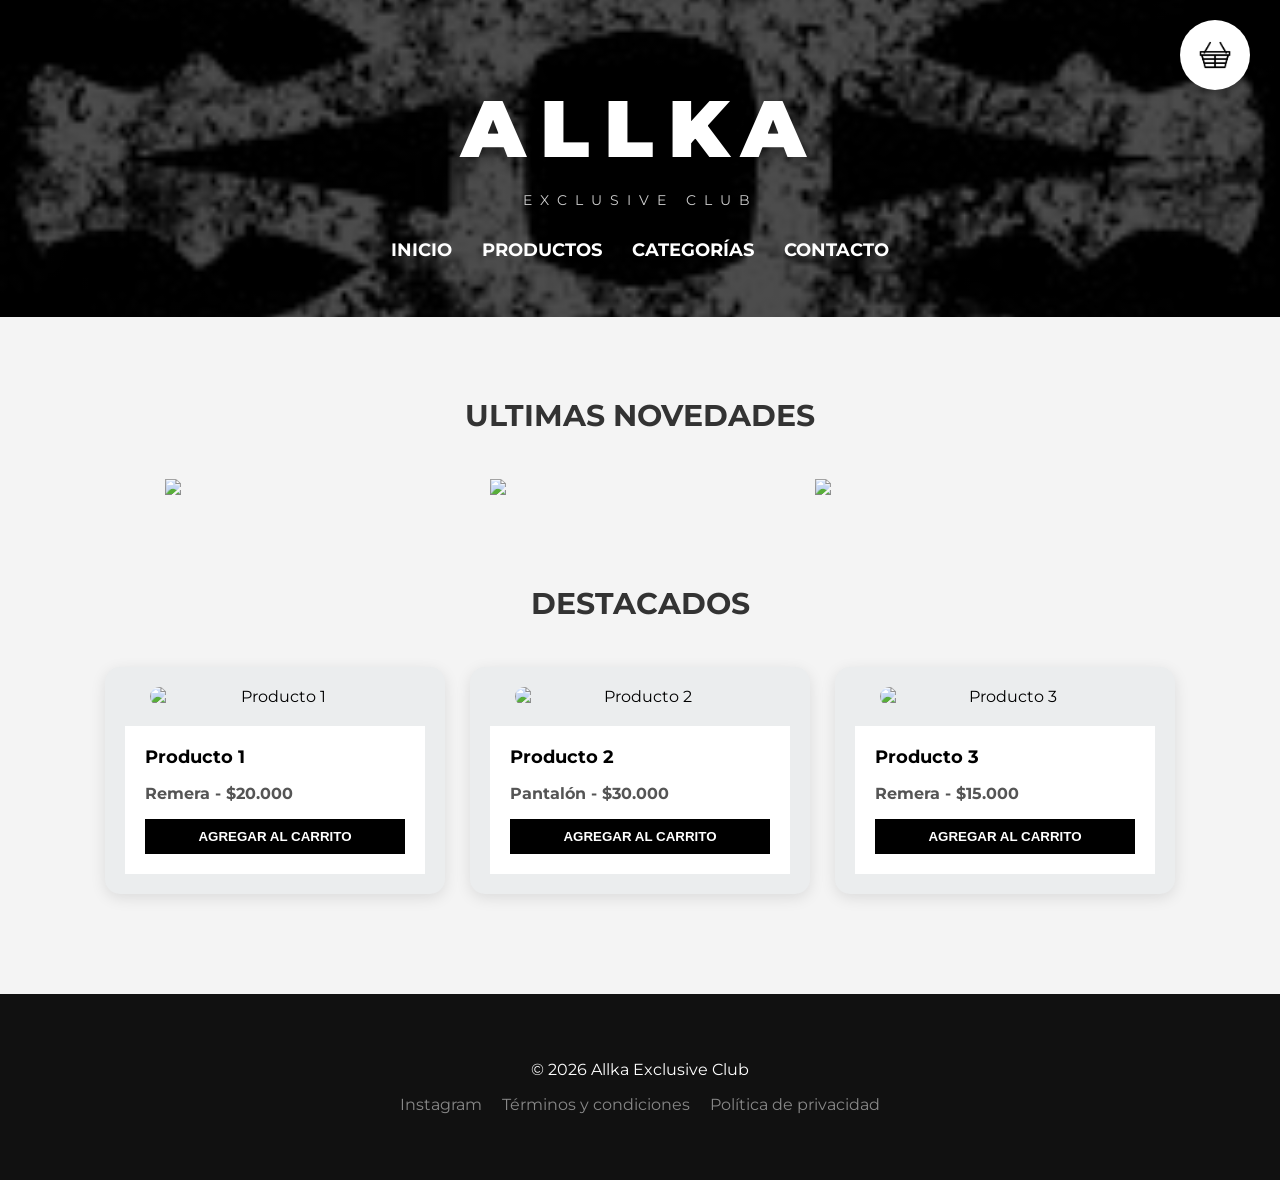
==== index.html @ d6b00877 "Update index.html" ====
<!DOCTYPE html>
<html lang="es">
<head>
    <meta charset="UTF-8">
    <meta name="viewport" content="width=device-width, initial-scale=1.0">
    <title>Allka Exclusive Club</title>
    <link href="https://fonts.googleapis.com/css2?family=Montserrat:wght@400;700;900&display=swap" rel="stylesheet">
    <link rel="stylesheet" href="estilos.css">
</head>
<body>

<header>
    <div id="contenedor-logo">
        <h1>Allka</h1>
        <p class="subtitulo-marca">Exclusive Club</p>
    </div>

    <nav>
        <ul id="lista-header">
            <li><a href="index.html">Inicio</a></li>
            <li><a href="productos.html">Productos</a></li>
            <li><a href="categorias.html">Categorías</a></li>
            <li><a href="contacto.html">Contacto</a></li>
        </ul>
    </nav>

    <div id="boton-carrito">
        <a href="carrito.html">
            <img src="carrito.jpg" id="img-carrito" alt="Carrito">
        </a>
    </div>
</header>

<main>
    <section>
        <h2 class="titulo-seccion">Ultimas novedades</h2>
        <div class="contenedor-flex">
            <img src="remera 1.jpg" class="img-novedad">
            <img src="pantalon 1.jpg" class="img-novedad">
            <img src="remera 2.jpg" class="img-novedad">
        </div>
    </section>

    <section>
        <h2 class="titulo-seccion">Destacados</h2>
        <div class="contenedor-flex">
            <article class="tarjeta-producto">
                <img src="remera 2.jpg" alt="Producto 1">
                <div class="info-producto">
                    <h2>Producto 1</h2>
                    <p>Remera - $20.000</p>
                    <button class="btn-agregar" onclick="agregar('Remera', 20000, 'remera 3.jpg')">Agregar al carrito</button>
                </div>
            </article>

            <article class="tarjeta-producto">
                <img src="pantalon 1.jpg" alt="Producto 2">
                <div class="info-producto">
                    <h2>Producto 2</h2>
                    <p>Pantalón - $30.000</p>
                    <button class="btn-agregar" onclick="agregar('Pantalón', 30000, 'pantalon 2.jpg')">Agregar al carrito</button>
                </div>
            </article>

            <article class="tarjeta-producto">
                <img src="remera 1.jpg" alt="Producto 3">
                <div class="info-producto">
                    <h2>Producto 3</h2>
                    <p>Remera - $15.000</p>
                    <button class="btn-agregar" onclick="agregar('Remera', 15000, 'remera 4.jpg')">Agregar al carrito</button>
                </div>
            </article>
        </div>
    </section>
</main>

<footer>
    <p id="copyright">© 2026 Allka Exclusive Club</p>
    <nav id="menu-footer">
        <ul id="lista-enlaces">
            <li><a href="https://www.instagram.com/allkaexclusiveclub/" target="_blank">Instagram</a></li>
            <li><a href="Términos.html">Términos y condiciones</a></li>
            <li><a href="Privacidad.html">Política de privacidad</a></li>
        </ul>
    </nav>
</footer>

<script>
    let carrito = JSON.parse(localStorage.getItem("carrito")) || [];
    function agregar(nombre, precio, imagen) {
        let producto = { nombre, precio, imagen };
        carrito.push(producto);
        localStorage.setItem("carrito", JSON.stringify(carrito));
        alert("¡Producto agregado!");
    }
</script>

</body>
</html>
---- estilos.css ----
/* Configuración General */
body {
    background-color: #f4f4f4;
    font-family: 'Montserrat', sans-serif;
    margin: 0;
    padding: 0;
}

/* Header con fondo de imagen */
header {
    position: relative;
    background-image: linear-gradient(rgba(0, 0, 0, 0.7), rgba(0, 0, 0, 0.7)), url('allka logo.jpg'); 
    background-size: cover;
    background-position: center;
    color: white;
    text-align: center;
    padding: 80px 0 40px 0;
}

h1 {
    font-size: 40px;
    font-weight: 900;
    text-transform: uppercase;
    letter-spacing: 5px;
    margin: 0;
    text-shadow: 2px 2px 15px rgba(0,0,0,0.5);
}

header h1 {
    font-size: 80px;
    font-weight: 900;
    text-transform: uppercase;
    letter-spacing: 15px;
    margin: 0;
    text-shadow: 2px 2px 15px rgba(0,0,0,0.5);
}

.subtitulo-marca {
    font-size: 14px;
    letter-spacing: 8px;
    text-transform: uppercase;
    color: #ccc;
    margin-bottom: 30px;
}

/* Menú de navegación */
#lista-header {
    list-style: none;
    padding: 0;
    display: flex;
    justify-content: center;
    gap: 30px;
}

#lista-header a {
    text-decoration: none;
    color: white;
    font-size: 18px;
    font-weight: bold;
    text-transform: uppercase;
    transition: 0.3s;
}

#lista-header a:hover {
    color: #ff0000; 
    border-bottom: 2px solid white;
}

/* Carrito en la esquina */
#boton-carrito {
    position: absolute;
    top: 20px;
    right: 30px;
}

#img-carrito {
    width: 50px;
    height: 50px;
    background: white;
    padding: 10px;
    border-radius: 50%;
    box-shadow: 0 4px 10px rgba(0,0,0,0.3);
}

.contenedor-flex {
    display: flex;
    flex-wrap: wrap;
    justify-content: center;
    gap: 25px;
    padding: 20px;
}

.titulo-seccion {
    text-align: center;
    text-transform: uppercase;
    font-size: 30px;
    color: #333;
    margin-top: 50px;
}

.tarjeta-producto {
    background-color: #ebedee; 
    width: 300px;
    transition: 0.3s;
    border: none;
}

.tarjeta-producto:hover {
    outline: 2px solid black;
}

.tarjeta-producto img {
    width: 100%;
    height: auto;
    display: block;
}

.info-producto {
    background-color: white;
    padding: 20px;
    text-align: left;
}

.info-producto h2 {
    font-size: 18px;
    margin: 0;
    color: black;
}

.info-producto p {
    font-weight: bold;
    color: #555;
}

.btn-agregar {
    background-color: black;
    color: white;
    border: none;
    padding: 10px 15px;
    cursor: pointer;
    text-transform: uppercase;
    font-weight: bold;
    width: 100%;
}

.btn-agregar:hover {
    background-color: #444;
}

/* Footer */
footer {
    background-color: #111;
    color: white;
    text-align: center;
    padding: 50px 0;
    margin-top: 50px;
}

#lista-enlaces {
    list-style: none;
    padding: 0;
    display: flex;
    justify-content: center;
    gap: 20px;
}

#lista-enlaces a {
    color: #888;
    text-decoration: none;
}

#lista-enlaces a:hover {
    color: rgb(189, 0, 0);
}

main {
    display: flex;          
    flex-wrap: wrap;        
    justify-content: center; 
    gap: 20px;             
    padding: 30px 20px;
}


article {
    background-color: white;
    width: 300px;          
    padding: 20px;
    border-radius: 15px;    
    box-shadow: 0 4px 15px rgba(0,0,0,0.1); 
    text-align: center;
    margin-left: auto;
    margin-right: auto;
}

article img {
    width: 100%;           
    max-width: 250px;       
    height: 250px;          
    object-fit: cover;      
    border-radius: 10px;
    margin-bottom: 20px;
    display: block;
    margin-left: auto;
    margin-right: auto;
}

article h1 {
    font-size: 20px;
    text-transform: uppercase;
    margin-bottom: 15px;
}

#ver-comentarios {
  position: fixed;
  bottom: 20px;   /* distancia desde abajo */
  right: 20px;    /* esquina derecha */
  background-color: #000;
  color: #fff;
  padding: 10px 15px;
  text-decoration: none;
  border-radius: 8px;
  font-weight: bold;
}

#ver-comentarios:hover {
  background-color: #444;
}
.img-novedad {
  width: 300px;  /* Ancho fijo */
  height: auto;   /* Mantiene la proporción original */
}
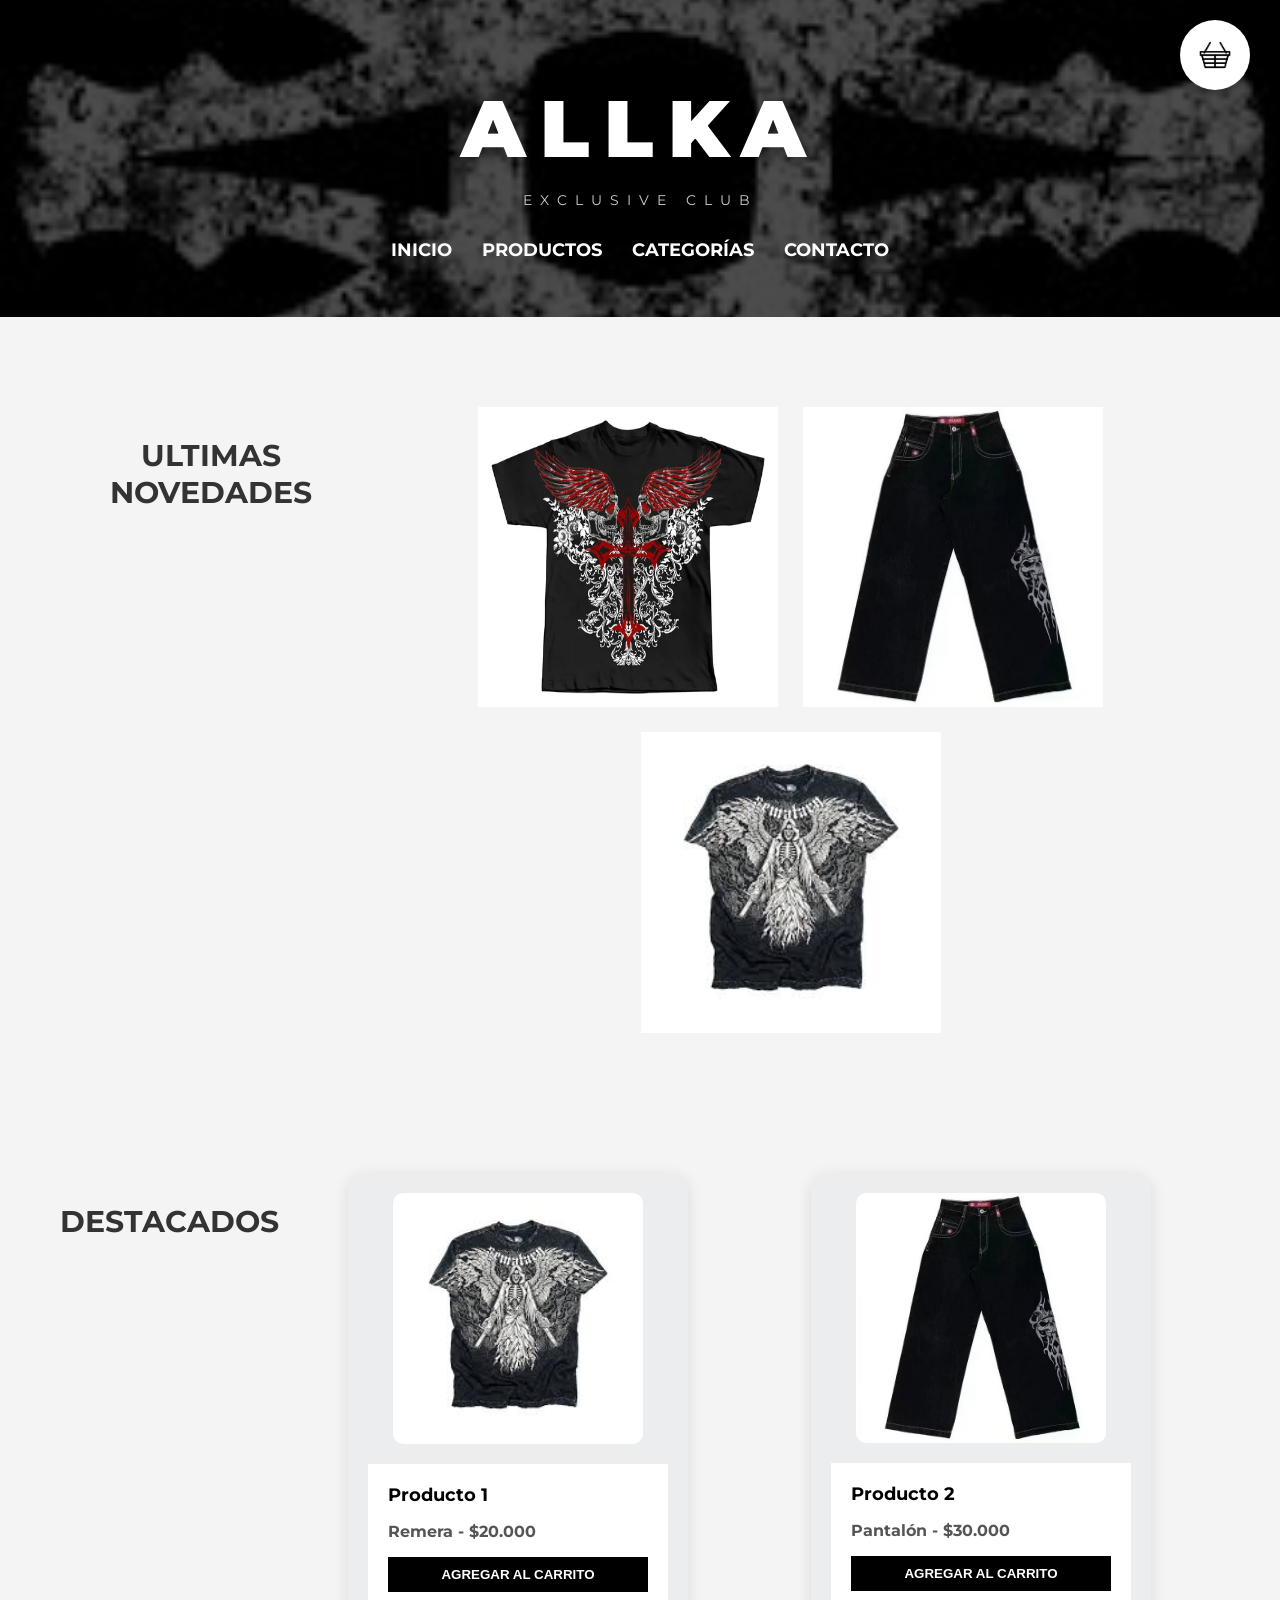
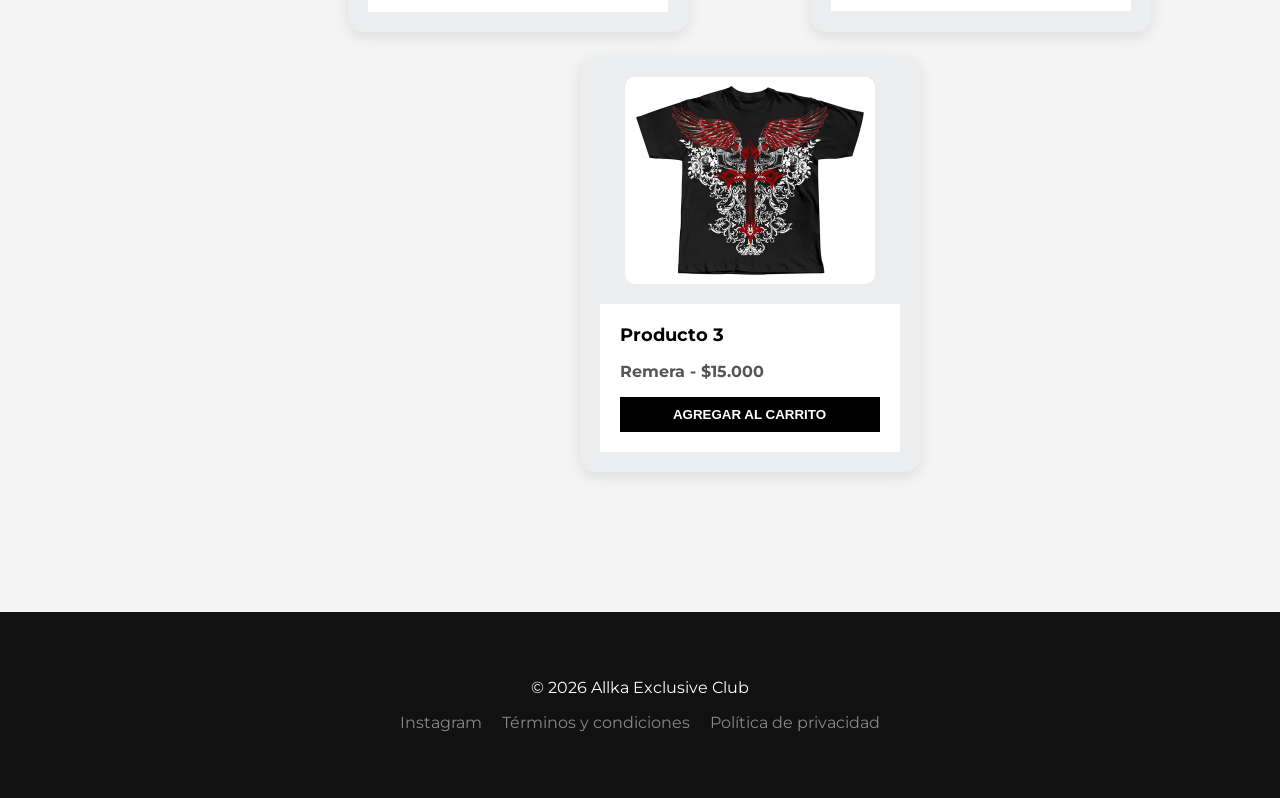
==== commit f307329a: "Update index.html" ====
--- a/index.html
+++ b/index.html
@@ -49,7 +49,7 @@
                 <div class="info-producto">
                     <h2>Producto 1</h2>
                     <p>Remera - $20.000</p>
-                    <button class="btn-agregar" onclick="agregar('Remera', 20000, 'remera 3.jpg')">Agregar al carrito</button>
+                    <button class="btn-agregar" onclick="agregar('Remera', 20000, 'remera 2.jpg')">Agregar al carrito</button>
                 </div>
             </article>
 
@@ -58,7 +58,7 @@
                 <div class="info-producto">
                     <h2>Producto 2</h2>
                     <p>Pantalón - $30.000</p>
-                    <button class="btn-agregar" onclick="agregar('Pantalón', 30000, 'pantalon 2.jpg')">Agregar al carrito</button>
+                    <button class="btn-agregar" onclick="agregar('Pantalón', 30000, 'pantalon 1.jpg')">Agregar al carrito</button>
                 </div>
             </article>
 
@@ -67,7 +67,7 @@
                 <div class="info-producto">
                     <h2>Producto 3</h2>
                     <p>Remera - $15.000</p>
-                    <button class="btn-agregar" onclick="agregar('Remera', 15000, 'remera 4.jpg')">Agregar al carrito</button>
+                    <button class="btn-agregar" onclick="agregar('Remera', 15000, 'remera 1.jpg')">Agregar al carrito</button>
                 </div>
             </article>
         </div>
@@ -87,11 +87,15 @@
 
 <script>
     let carrito = JSON.parse(localStorage.getItem("carrito")) || [];
+
     function agregar(nombre, precio, imagen) {
-        let producto = { nombre, precio, imagen };
+        let producto = { nombre: nombre, precio: precio, imagen: imagen };
+        
         carrito.push(producto);
+        
         localStorage.setItem("carrito", JSON.stringify(carrito));
-        alert("¡Producto agregado!");
+        
+        alert("¡Producto agregado al carrito!");
     }
 </script>
 
--- a/estilos.css
+++ b/estilos.css
@@ -1,4 +1,3 @@
-/* Configuración General */
 body {
     background-color: #f4f4f4;
     font-family: 'Montserrat', sans-serif;
@@ -227,9 +226,56 @@
   background-color: #444;
 }
 .img-novedad {
-  width: 300px;  /* Ancho fijo */
-  height: auto;   /* Mantiene la proporción original */
-}
-
-
-
+  width: 300px;  
+  height: auto;   
+}
+
+
+
+
+section {
+  display: flex;
+  justify-content: flex-start; /* lo manda a la izquierda */
+  padding: 40px;
+}
+
+
+#formulario {
+  background: white;
+  padding: 25px;
+  border-radius: 10px;
+  width: 300px;
+  box-shadow: 0 4px 10px rgba(0,0,0,0.1);
+}
+
+#formulario label {
+  display: block;
+  margin-top: 10px;
+  font-weight: bold;
+}
+
+/* Inputs y textarea */
+#formulario input,
+#formulario textarea {
+  width: 100%;
+  padding: 8px;
+  margin-top: 5px;
+  border-radius: 5px;
+  border: 1px solid #ccc;
+  box-sizing: border-box;
+}
+
+#formulario button {
+  margin-top: 15px;
+  width: 100%;
+  padding: 10px;
+  background-color: black;
+  color: white;
+  border: none;
+  border-radius: 5px;
+  cursor: pointer;
+}
+
+#formulario button:hover {
+  background-color: #444;
+}
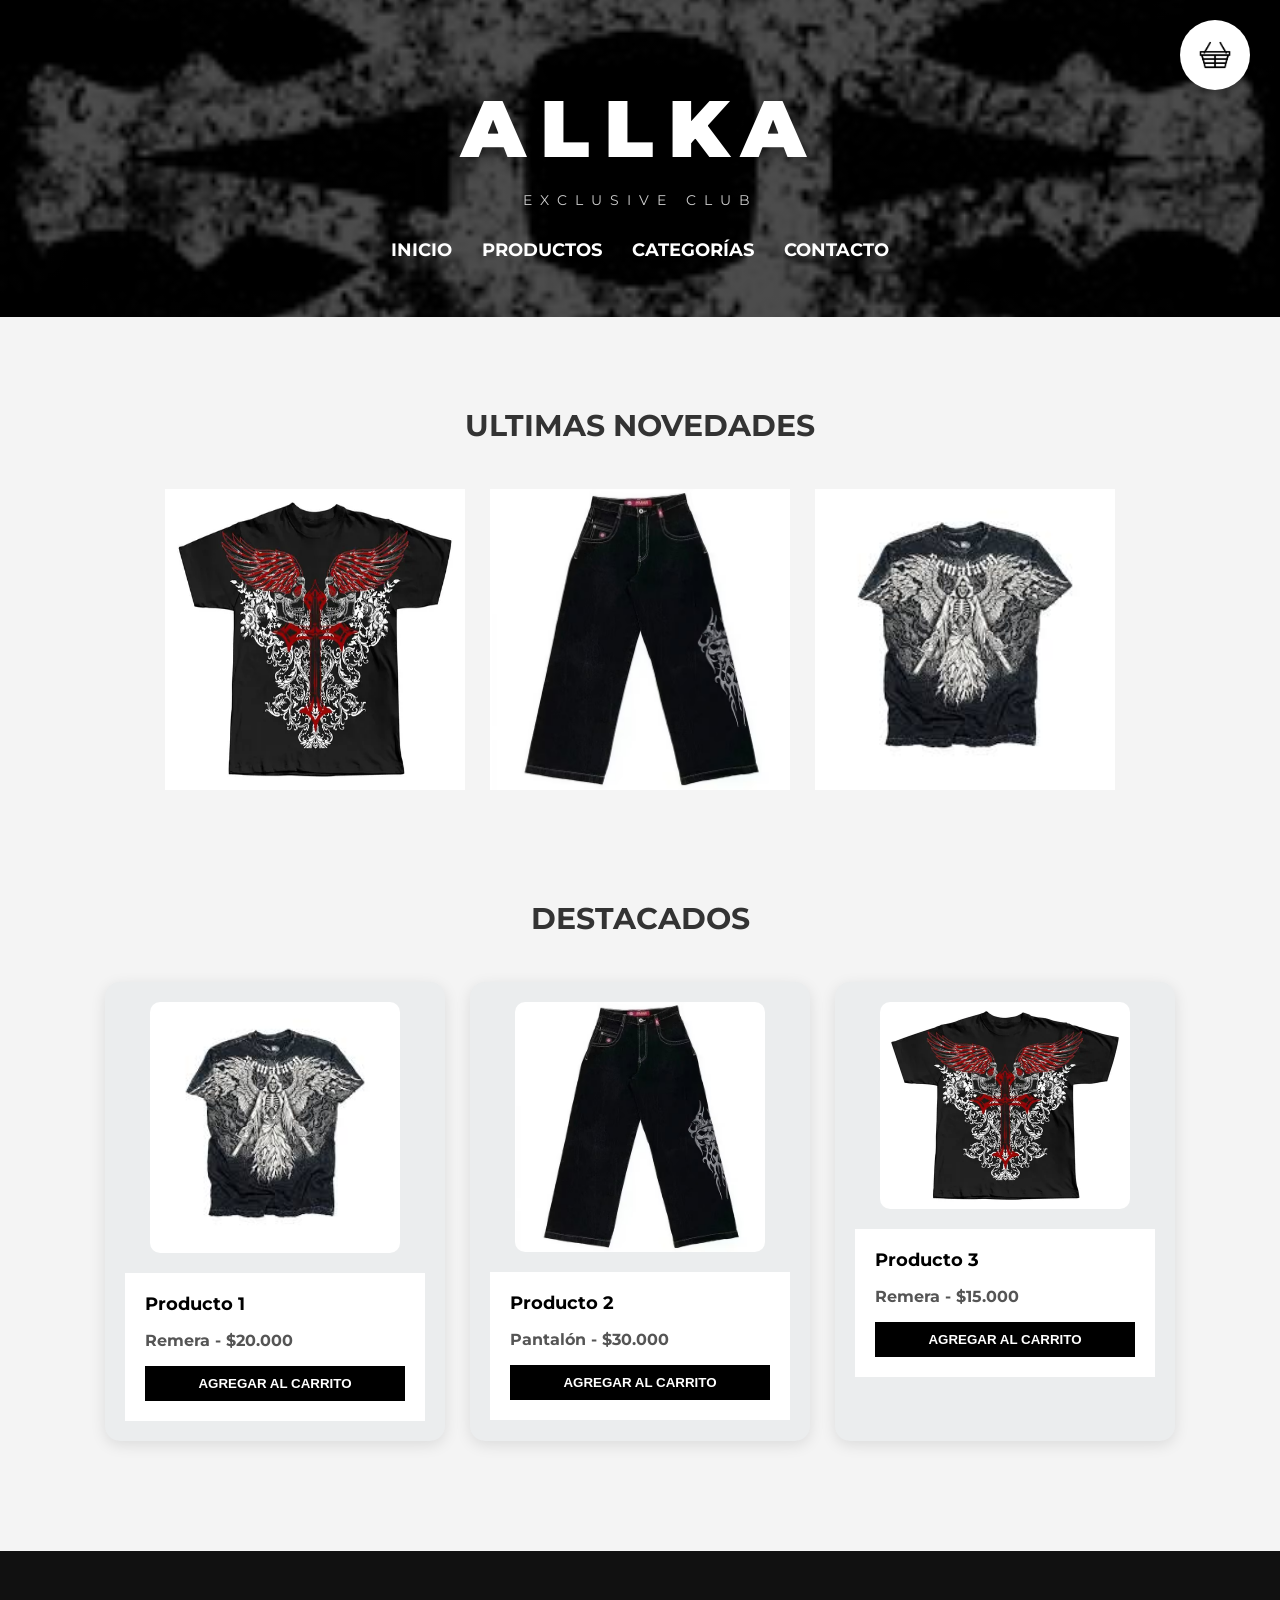
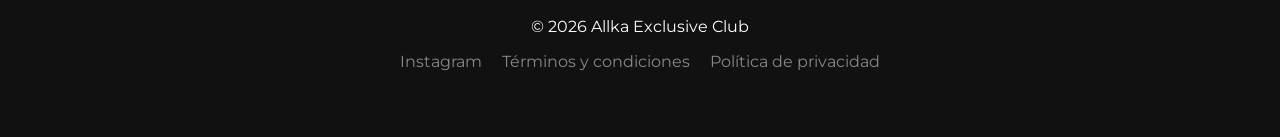
==== commit 32e66b58: "Fix HTML encoding issues in index.html" ====
--- a/index.html
+++ b/index.html
@@ -101,3 +101,4 @@
 
 </body>
 </html>
+
--- a/estilos.css
+++ b/estilos.css
@@ -42,7 +42,7 @@
     margin-bottom: 30px;
 }
 
-/* Menú de navegación */
+
 #lista-header {
     list-style: none;
     padding: 0;
@@ -173,13 +173,30 @@
 }
 
 main {
-    display: flex;          
-    flex-wrap: wrap;        
-    justify-content: center; 
-    gap: 20px;             
-    padding: 30px 20px;
-}
-
+  display: flex;
+  flex-direction: column;
+  align-items: center;
+  gap: 40px;
+  padding: 40px 20px;
+}
+
+.contacto-contenedor {
+  display: flex;
+  justify-content: center;
+  align-items: flex-start;
+  gap: 50px;
+  max-width: 900px;
+  width: 100%;
+}
+
+contacto-info {
+  max-width: 400px;
+}
+
+.contacto-info p {
+  margin-bottom: 10px;
+  font-size: 16px;
+}
 
 article {
     background-color: white;
@@ -231,15 +248,6 @@
 }
 
 
-
-
-section {
-  display: flex;
-  justify-content: flex-start; /* lo manda a la izquierda */
-  padding: 40px;
-}
-
-
 #formulario {
   background: white;
   padding: 25px;
@@ -279,3 +287,94 @@
 #formulario button:hover {
   background-color: #444;
 }
+
+
+.botones button {
+  padding: 12px 20px;
+  background-color: black;
+  color: white;
+  border: none;
+  border-radius: 8px;
+  cursor: pointer;
+  font-weight: bold;
+  text-transform: uppercase;
+  letter-spacing: 1px;
+  transition: 0.3s;
+}
+
+/* Hover elegante */
+.botones button:hover {
+  background-color: #222;
+  transform: scale(1.05);
+}
+
+/* Efecto al hacer click */
+.botones button:active {
+  transform: scale(0.95);
+}
+
+/* Separación */
+.botones {
+  display: flex;
+  justify-content: center;
+  gap: 20px;
+  margin-top: 25px;
+}
+
+
+#btn-atras {
+  position: fixed;
+  bottom: 20px;
+  left: 20px;
+
+  background-color: black;
+  color: white;
+  padding: 12px 20px;
+  text-decoration: none;
+  border-radius: 8px;
+
+  font-weight: bold;
+  text-transform: uppercase;
+  letter-spacing: 1px;
+
+  transition: 0.3s;
+}
+
+/* Hover */
+#btn-atras:hover {
+  background-color: #222;
+  transform: scale(1.05);
+}
+
+/* Click */
+#btn-atras:active {
+  transform: scale(0.95);
+}
+
+.contacto-card {
+  background: white;
+  border-left: 4px solid black;
+  padding: 20px;
+  margin-top: 15px;
+  border-radius: 10px;
+  box-shadow: 0 4px 15px rgba(0,0,0,0.1);
+}
+
+/* Espaciado interno */
+.contacto-card p {
+  margin-bottom: 10px;
+  font-size: 15px;
+}
+
+/* Hover sutil (queda pro) */
+.contacto-card:hover {
+  transform: scale(1.02);
+  transition: 0.3s;
+}
+
+@media (max-width: 768px) {
+  .contacto-contenedor {
+    flex-direction: column;
+    align-items: center;
+  }
+}
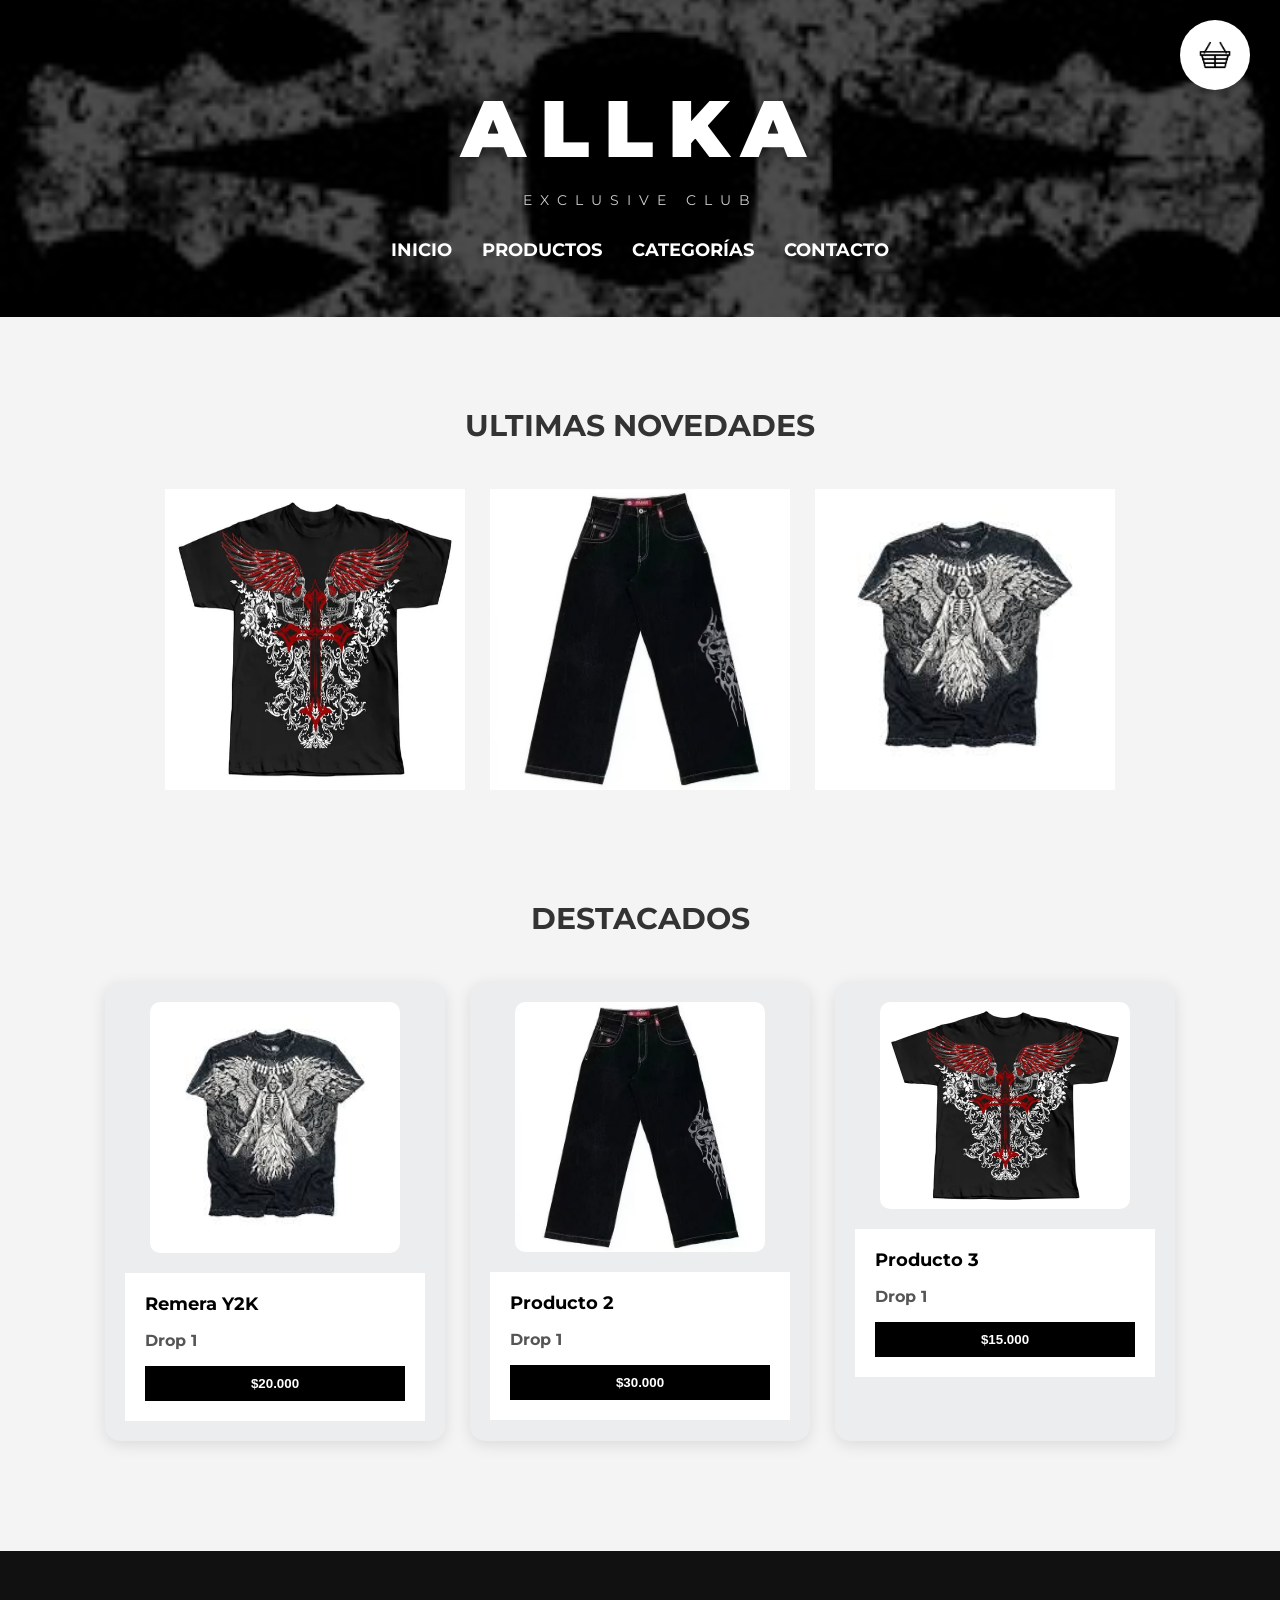
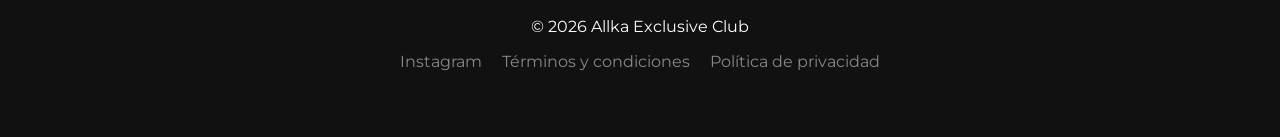
==== commit 483412f5: "Fix HTML structure and update product details" ====
--- a/index.html
+++ b/index.html
@@ -7,6 +7,7 @@
     <link href="https://fonts.googleapis.com/css2?family=Montserrat:wght@400;700;900&display=swap" rel="stylesheet">
     <link rel="stylesheet" href="estilos.css">
 </head>
+
 <body>
 
 <header>
@@ -32,6 +33,7 @@
 </header>
 
 <main>
+
     <section>
         <h2 class="titulo-seccion">Ultimas novedades</h2>
         <div class="contenedor-flex">
@@ -43,13 +45,15 @@
 
     <section>
         <h2 class="titulo-seccion">Destacados</h2>
+
         <div class="contenedor-flex">
+
             <article class="tarjeta-producto">
                 <img src="remera 2.jpg" alt="Producto 1">
                 <div class="info-producto">
-                    <h2>Producto 1</h2>
-                    <p>Remera - $20.000</p>
-                    <button class="btn-agregar" onclick="agregar('Remera', 20000, 'remera 2.jpg')">Agregar al carrito</button>
+                    <h2>Remera Y2K</h2>
+                    <p>Drop 1</p>
+                    <button class="btn-agregar" onclick="agregar('Remera', 20000, 'remera 2.jpg')">$20.000</button>
                 </div>
             </article>
 
@@ -57,8 +61,8 @@
                 <img src="pantalon 1.jpg" alt="Producto 2">
                 <div class="info-producto">
                     <h2>Producto 2</h2>
-                    <p>Pantalón - $30.000</p>
-                    <button class="btn-agregar" onclick="agregar('Pantalón', 30000, 'pantalon 1.jpg')">Agregar al carrito</button>
+                    <p>Drop 1</p>
+                    <button class="btn-agregar" onclick="agregar('Pantalon', 30000, 'pantalon 1.jpg')">$30.000</button>
                 </div>
             </article>
 
@@ -66,12 +70,14 @@
                 <img src="remera 1.jpg" alt="Producto 3">
                 <div class="info-producto">
                     <h2>Producto 3</h2>
-                    <p>Remera - $15.000</p>
-                    <button class="btn-agregar" onclick="agregar('Remera', 15000, 'remera 1.jpg')">Agregar al carrito</button>
+                    <p>Drop 1</p>
+                    <button class="btn-agregar" onclick="agregar('Remera', 15000, 'remera 1.jpg')">$15.000</button>
                 </div>
             </article>
+
         </div>
     </section>
+
 </main>
 
 <footer>
@@ -85,20 +91,41 @@
     </nav>
 </footer>
 
+<!-- NOTIFICACIÓN -->
+<div id="notificacion"></div>
+
 <script>
+let carrito = JSON.parse(localStorage.getItem("carrito")) || [];
+
+function agregar(nombre, precio, imagen) {
+
+    // 🔥 SIEMPRE leer lo último guardado
     let carrito = JSON.parse(localStorage.getItem("carrito")) || [];
 
-    function agregar(nombre, precio, imagen) {
-        let producto = { nombre: nombre, precio: precio, imagen: imagen };
-        
-        carrito.push(producto);
-        
-        localStorage.setItem("carrito", JSON.stringify(carrito));
-        
-        alert("¡Producto agregado al carrito!");
-    }
+    let producto = {
+        nombre: nombre,
+        precio: Number(precio), // 👈 MUY IMPORTANTE
+        imagen: imagen
+    };
+
+    carrito.push(producto);
+
+    localStorage.setItem("carrito", JSON.stringify(carrito));
+
+    mostrarNotificacion("Producto agregado al carrito");
+}
+
+function mostrarNotificacion(mensaje) {
+    let notif = document.getElementById("notificacion");
+
+    notif.textContent = "✔ " + mensaje;
+    notif.classList.add("mostrar");
+
+    setTimeout(() => {
+        notif.classList.remove("mostrar");
+    }, 2500);
+}
 </script>
 
 </body>
 </html>
-
--- a/estilos.css
+++ b/estilos.css
@@ -189,7 +189,7 @@
   width: 100%;
 }
 
-contacto-info {
+.contacto-info {
   max-width: 400px;
 }
 
@@ -372,6 +372,57 @@
   transition: 0.3s;
 }
 
+
+#notificacion {
+  position: fixed;
+  top: 20px;
+  right: 20px;
+  background-color: black;
+  color: white;
+  padding: 15px 20px;
+  border-radius: 10px;
+  font-weight: bold;
+  opacity: 0;
+  transform: translateY(-20px);
+  transition: 0.4s;
+  z-index: 9999;
+}
+
+#notificacion.mostrar {
+  opacity: 1;
+  transform: translateY(0);
+}
+
+/* BOTONES DEL CARRITO */
+.acciones-carrito button,
+.acciones-carrito a {
+  background-color: black;
+  color: white;
+  padding: 12px 20px;
+  border-radius: 8px;
+  border: none;
+  text-decoration: none;
+  cursor: pointer;
+  font-weight: bold;
+  text-transform: uppercase;
+  letter-spacing: 1px;
+  transition: 0.3s;
+  display: inline-block;
+}
+
+/* Hover */
+.acciones-carrito button:hover,
+.acciones-carrito a:hover {
+  background-color: #222;
+  transform: scale(1.05);
+}
+
+/* Click */
+.acciones-carrito button:active,
+.acciones-carrito a:active {
+  transform: scale(0.95);
+}
+
 @media (max-width: 768px) {
   .contacto-contenedor {
     flex-direction: column;
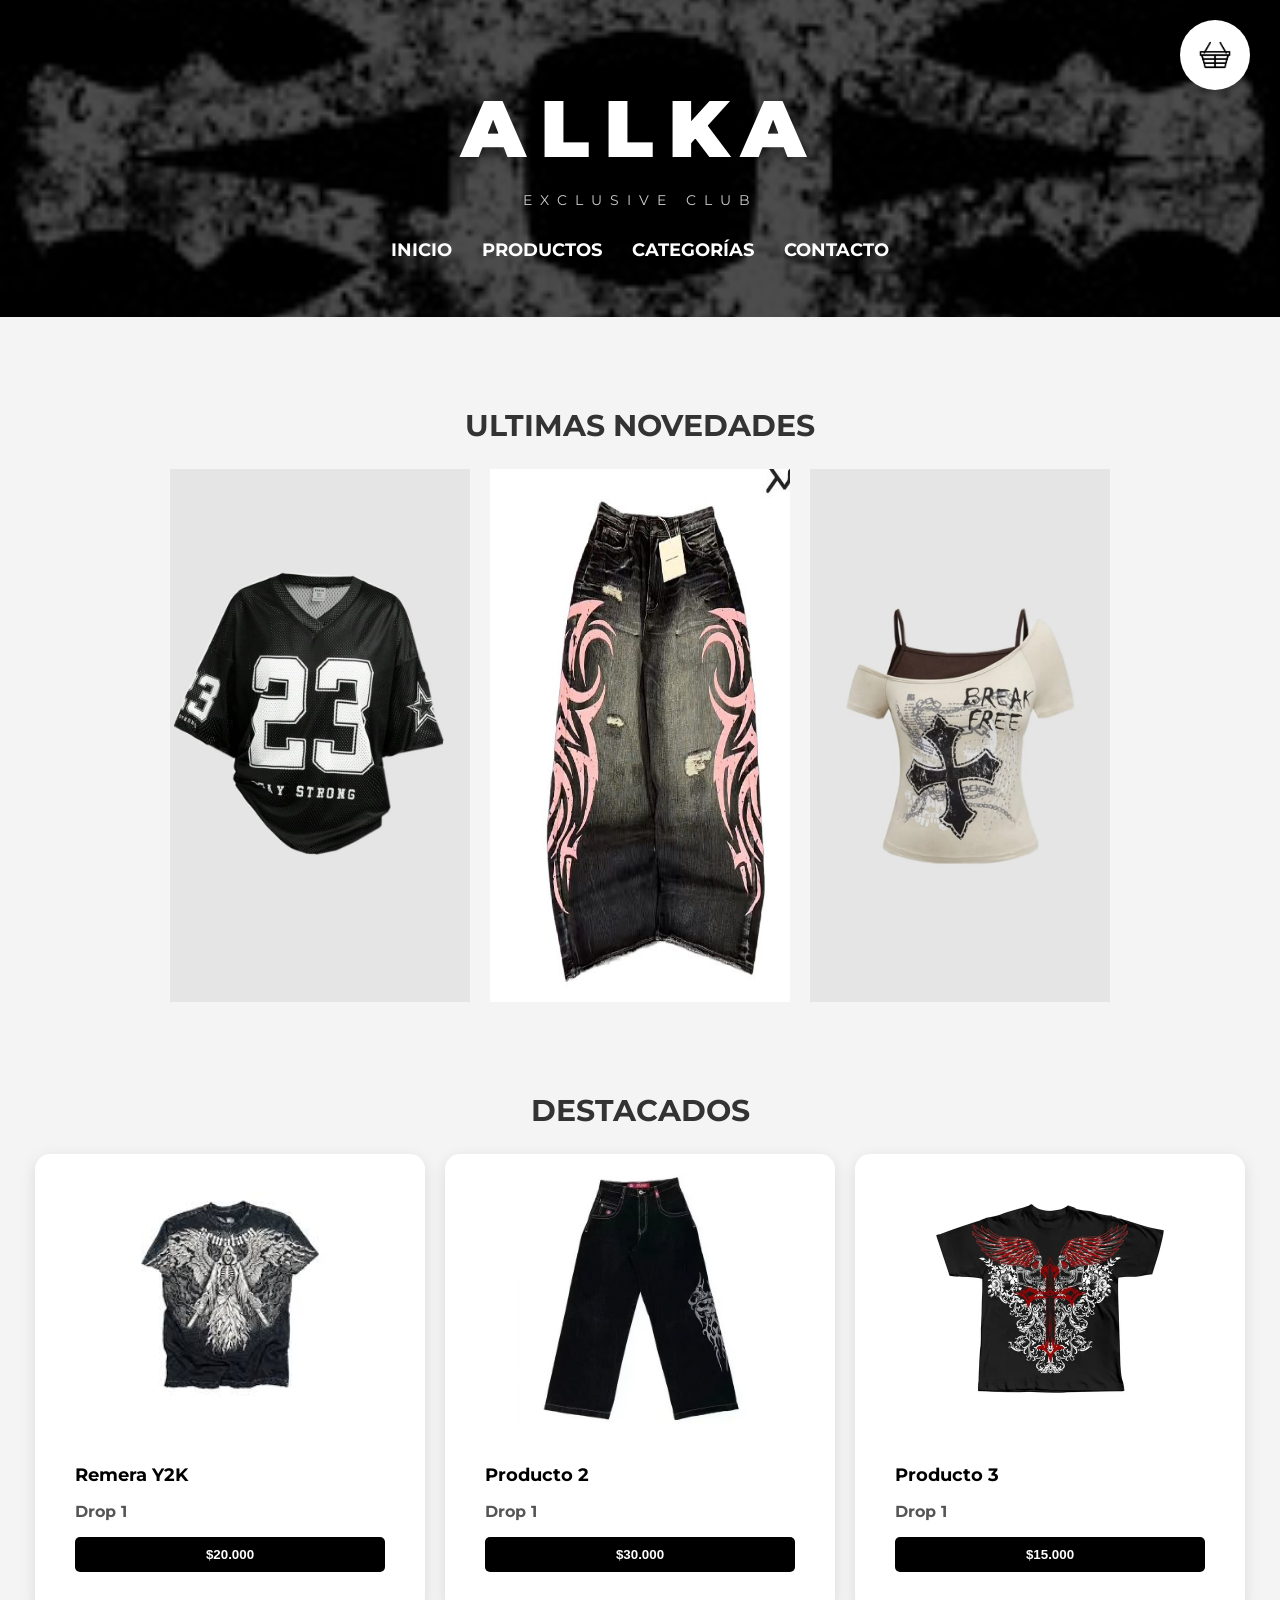
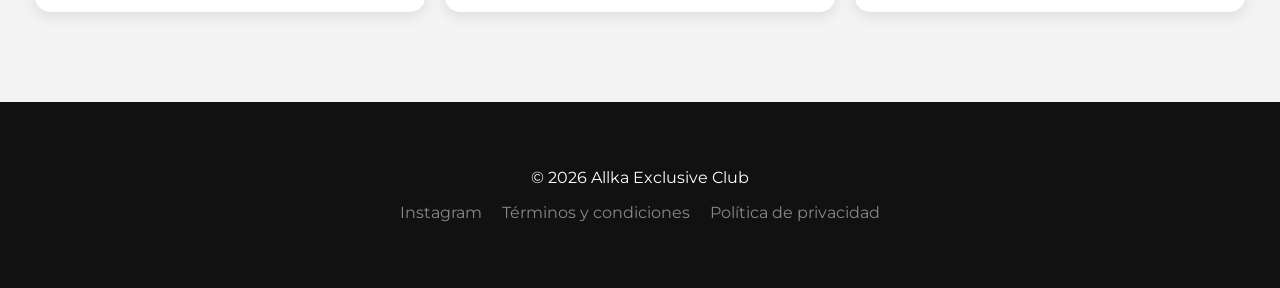
==== commit be1b2635: "Update product images and sections in index.html Updated product images and added new items to the l" ====
--- a/index.html
+++ b/index.html
@@ -37,9 +37,9 @@
     <section>
         <h2 class="titulo-seccion">Ultimas novedades</h2>
         <div class="contenedor-flex">
-            <img src="remera 1.jpg" class="img-novedad">
-            <img src="pantalon 1.jpg" class="img-novedad">
-            <img src="remera 2.jpg" class="img-novedad">
+            <img src="remera 3.jpeg" class="img-novedad">
+            <img src="pantalon 2.jpeg" class="img-novedad">
+            <img src="remera 4.jpeg" class="img-novedad">
         </div>
     </section>
 
@@ -99,12 +99,12 @@
 
 function agregar(nombre, precio, imagen) {
 
-    // 🔥 SIEMPRE leer lo último guardado
+    
     let carrito = JSON.parse(localStorage.getItem("carrito")) || [];
 
     let producto = {
         nombre: nombre,
-        precio: Number(precio), // 👈 MUY IMPORTANTE
+        precio: Number(precio), 
         imagen: imagen
     };
 
--- a/estilos.css
+++ b/estilos.css
@@ -85,8 +85,7 @@
     display: flex;
     flex-wrap: wrap;
     justify-content: center;
-    gap: 25px;
-    padding: 20px;
+    gap: 20px;
 }
 
 .titulo-seccion {
@@ -98,26 +97,23 @@
 }
 
 .tarjeta-producto {
-    background-color: #ebedee; 
-    width: 300px;
-    transition: 0.3s;
-    border: none;
-}
-
-.tarjeta-producto:hover {
-    outline: 2px solid black;
-}
+    width: 350px;
+    background: white;
+    border-radius: 15px;
+}
+
 
 .tarjeta-producto img {
     width: 100%;
-    height: auto;
-    display: block;
+    height: 250px;
+    object-fit: contain;
 }
 
 .info-producto {
     background-color: white;
     padding: 20px;
     text-align: left;
+    border-radius: 20px;
 }
 
 .info-producto h2 {
@@ -140,6 +136,7 @@
     text-transform: uppercase;
     font-weight: bold;
     width: 100%;
+    border-radius:5px;
 }
 
 .btn-agregar:hover {
@@ -180,6 +177,17 @@
   padding: 40px 20px;
 }
 
+.categorias-main {
+    display: flex;
+    flex-direction: row;
+    justify-content: center;
+    gap: 30px;
+    flex-wrap: wrap;
+}
+.categoria-ropa {
+    width: 100%;
+    max-width: 1200px;
+}
 .contacto-contenedor {
   display: flex;
   justify-content: center;
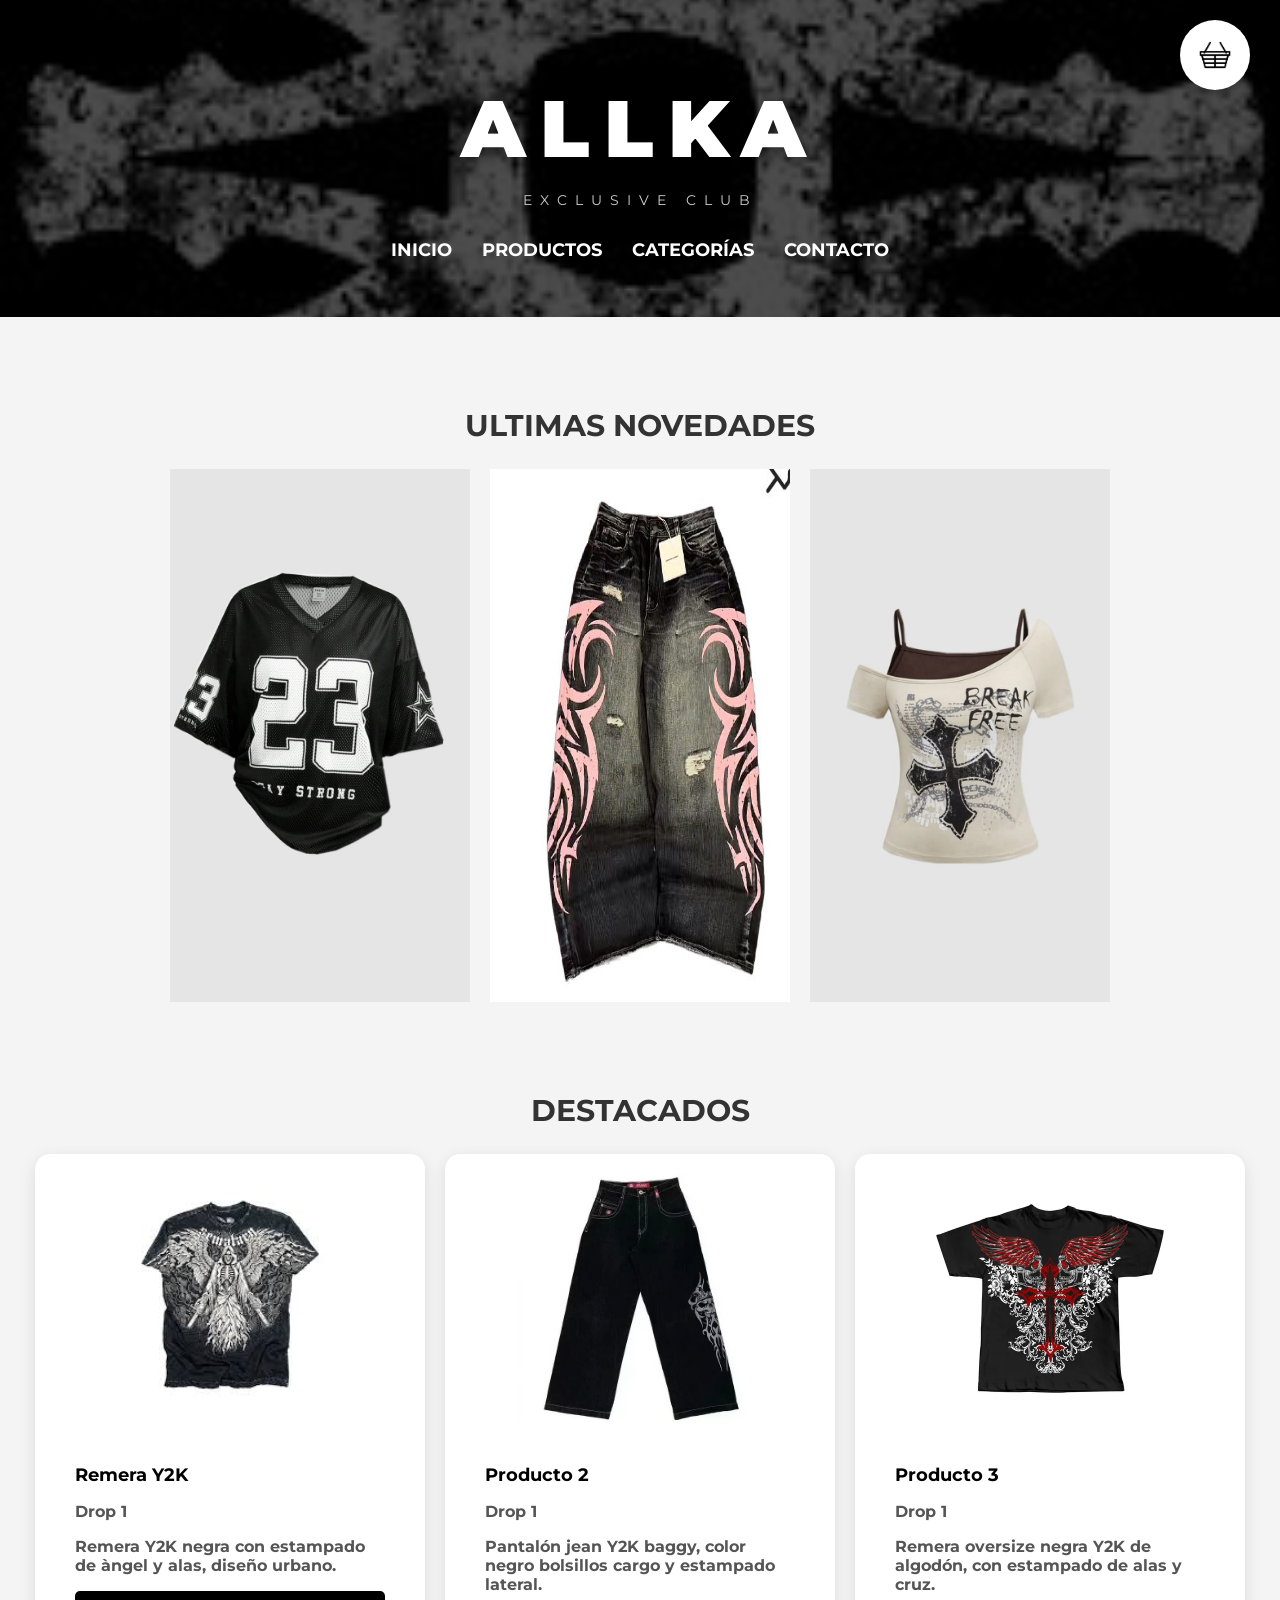
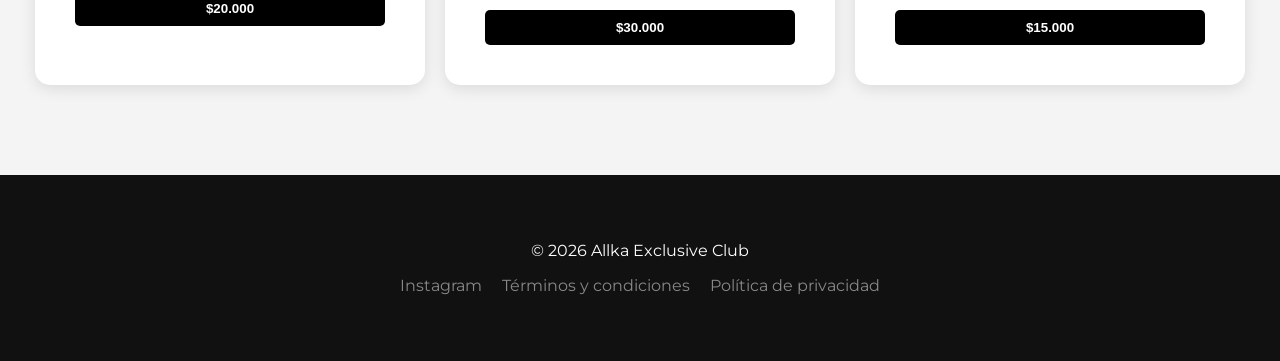
==== commit 38457977: "Enhance product details and cart functionality Updated product descriptions and added quantity track" ====
--- a/index.html
+++ b/index.html
@@ -53,6 +53,7 @@
                 <div class="info-producto">
                     <h2>Remera Y2K</h2>
                     <p>Drop 1</p>
+                    <p>Remera Y2K negra con estampado de àngel y alas, diseño urbano.</p>
                     <button class="btn-agregar" onclick="agregar('Remera', 20000, 'remera 2.jpg')">$20.000</button>
                 </div>
             </article>
@@ -62,6 +63,7 @@
                 <div class="info-producto">
                     <h2>Producto 2</h2>
                     <p>Drop 1</p>
+                    <p>Pantalón jean Y2K baggy, color negro bolsillos cargo y estampado lateral.</p>
                     <button class="btn-agregar" onclick="agregar('Pantalon', 30000, 'pantalon 1.jpg')">$30.000</button>
                 </div>
             </article>
@@ -71,6 +73,7 @@
                 <div class="info-producto">
                     <h2>Producto 3</h2>
                     <p>Drop 1</p>
+                    <p>Remera oversize negra Y2K de algodón, con estampado de alas y cruz.</p>
                     <button class="btn-agregar" onclick="agregar('Remera', 15000, 'remera 1.jpg')">$15.000</button>
                 </div>
             </article>
@@ -99,22 +102,38 @@
 
 function agregar(nombre, precio, imagen) {
 
-    
     let carrito = JSON.parse(localStorage.getItem("carrito")) || [];
 
-    let producto = {
-        nombre: nombre,
-        precio: Number(precio), 
-        imagen: imagen
-    };
 
-    carrito.push(producto);
+    let productoExistente = carrito.find(producto => 
+        producto.nombre == nombre && producto.imagen == imagen
+    );
+
+
+    if(productoExistente){
+
+        productoExistente.cantidad++;
+
+    }else{
+
+        let producto = {
+            nombre: nombre,
+            precio: Number(precio),
+            imagen: imagen,
+            cantidad: 1
+        };
+
+
+        carrito.push(producto);
+
+    }
+
 
     localStorage.setItem("carrito", JSON.stringify(carrito));
 
+
     mostrarNotificacion("Producto agregado al carrito");
 }
-
 function mostrarNotificacion(mensaje) {
     let notif = document.getElementById("notificacion");
 
--- a/estilos.css
+++ b/estilos.css
@@ -7,7 +7,7 @@
 
 /* Header con fondo de imagen */
 header {
-    position: relative;
+    position: flex;;
     background-image: linear-gradient(rgba(0, 0, 0, 0.7), rgba(0, 0, 0, 0.7)), url('allka logo.jpg'); 
     background-size: cover;
     background-position: center;
@@ -100,6 +100,7 @@
     width: 350px;
     background: white;
     border-radius: 15px;
+    box-shadow: 0 4px 15px rgba(0,0,0,0.1); 
 }
 
 
@@ -193,7 +194,7 @@
   justify-content: center;
   align-items: flex-start;
   gap: 50px;
-  max-width: 900px;
+  max-width: 800px;
   width: 100%;
 }
 
@@ -204,6 +205,7 @@
 .contacto-info p {
   margin-bottom: 10px;
   font-size: 16px;
+  
 }
 
 article {
@@ -437,3 +439,29 @@
     align-items: center;
   }
 }
+
+.Términosyprivacidad{
+  justify-content: center;
+  background: white;
+  border-left: 15px solid black;
+  padding: 50px;
+  margin-top: 30px;
+  margin-bottom: 50px;
+  margin-left: 50px;
+  margin-right: 60px;
+  border-radius: 10px;
+  box-shadow: 0 4px 15px rgba(0,0,0,0.1);
+  font-size: 14px;
+
+}
+
+#inicio-terminos{
+  background-color: black;
+  color: white;
+  padding: 12px 20px;
+  text-decoration: none;
+  border-radius: 8px;
+  font-weight: bold;
+  text-transform: uppercase;
+  letter-spacing: 1px;
+}
